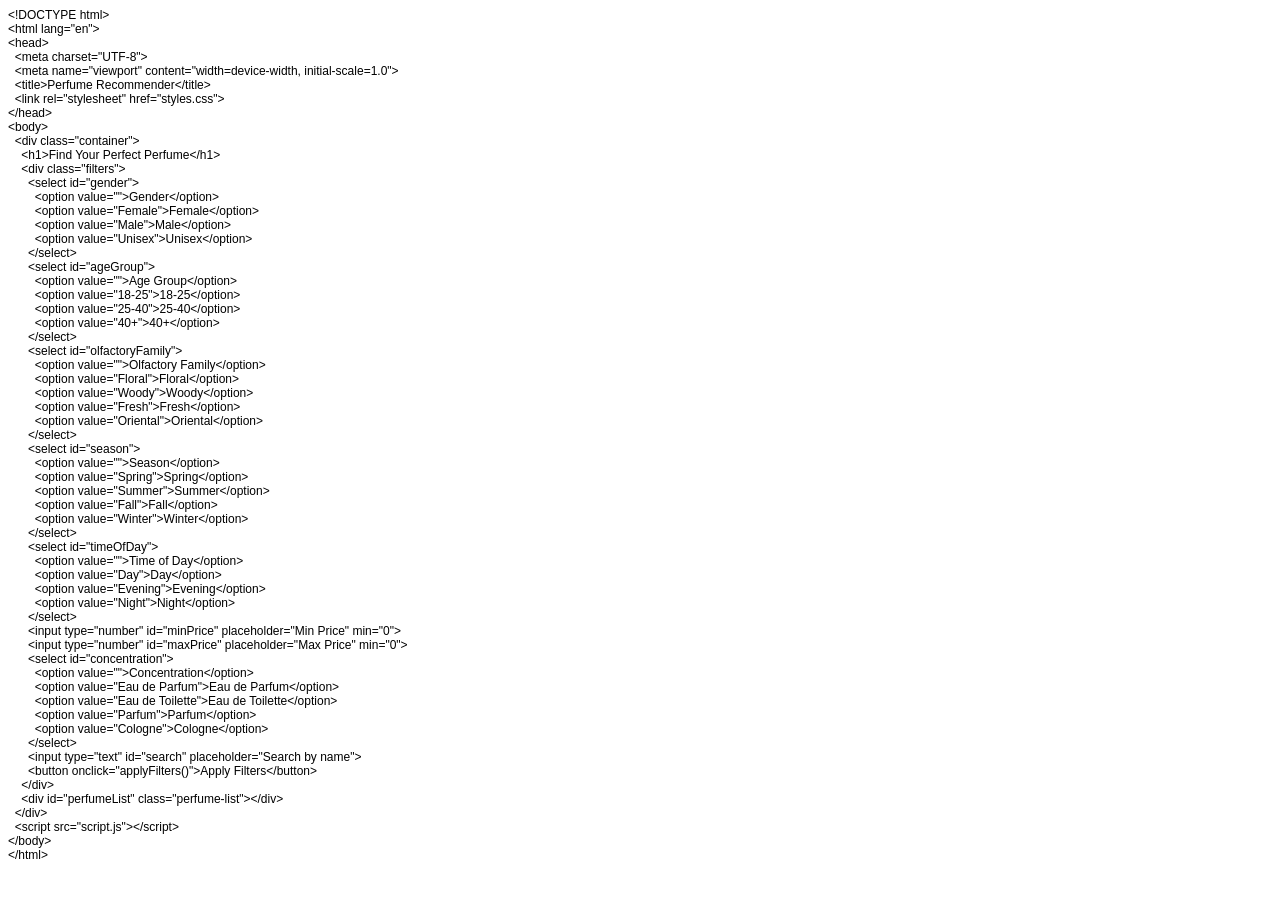
==== index.html @ 17b1ebb7 "Add files via upload" ====
<!DOCTYPE html PUBLIC "-//W3C//DTD HTML 4.01//EN" "http://www.w3.org/TR/html4/strict.dtd">
<html>
<head>
  <meta http-equiv="Content-Type" content="text/html; charset=utf-8">
  <meta http-equiv="Content-Style-Type" content="text/css">
  <title></title>
  <meta name="Generator" content="Cocoa HTML Writer">
  <meta name="CocoaVersion" content="2113.6">
  <style type="text/css">
    p.p1 {margin: 0.0px 0.0px 0.0px 0.0px; font: 12.0px Helvetica}
  </style>
</head>
<body>
<p class="p1">&lt;!DOCTYPE html&gt;</p>
<p class="p1">&lt;html lang="en"&gt;</p>
<p class="p1">&lt;head&gt;</p>
<p class="p1"><span class="Apple-converted-space">  </span>&lt;meta charset="UTF-8"&gt;</p>
<p class="p1"><span class="Apple-converted-space">  </span>&lt;meta name="viewport" content="width=device-width, initial-scale=1.0"&gt;</p>
<p class="p1"><span class="Apple-converted-space">  </span>&lt;title&gt;Perfume Recommender&lt;/title&gt;</p>
<p class="p1"><span class="Apple-converted-space">  </span>&lt;link rel="stylesheet" href="styles.css"&gt;</p>
<p class="p1">&lt;/head&gt;</p>
<p class="p1">&lt;body&gt;</p>
<p class="p1"><span class="Apple-converted-space">  </span>&lt;div class="container"&gt;</p>
<p class="p1"><span class="Apple-converted-space">    </span>&lt;h1&gt;Find Your Perfect Perfume&lt;/h1&gt;</p>
<p class="p1"><span class="Apple-converted-space">    </span>&lt;div class="filters"&gt;</p>
<p class="p1"><span class="Apple-converted-space">      </span>&lt;select id="gender"&gt;</p>
<p class="p1"><span class="Apple-converted-space">        </span>&lt;option value=""&gt;Gender&lt;/option&gt;</p>
<p class="p1"><span class="Apple-converted-space">        </span>&lt;option value="Female"&gt;Female&lt;/option&gt;</p>
<p class="p1"><span class="Apple-converted-space">        </span>&lt;option value="Male"&gt;Male&lt;/option&gt;</p>
<p class="p1"><span class="Apple-converted-space">        </span>&lt;option value="Unisex"&gt;Unisex&lt;/option&gt;</p>
<p class="p1"><span class="Apple-converted-space">      </span>&lt;/select&gt;</p>
<p class="p1"><span class="Apple-converted-space">      </span>&lt;select id="ageGroup"&gt;</p>
<p class="p1"><span class="Apple-converted-space">        </span>&lt;option value=""&gt;Age Group&lt;/option&gt;</p>
<p class="p1"><span class="Apple-converted-space">        </span>&lt;option value="18-25"&gt;18-25&lt;/option&gt;</p>
<p class="p1"><span class="Apple-converted-space">        </span>&lt;option value="25-40"&gt;25-40&lt;/option&gt;</p>
<p class="p1"><span class="Apple-converted-space">        </span>&lt;option value="40+"&gt;40+&lt;/option&gt;</p>
<p class="p1"><span class="Apple-converted-space">      </span>&lt;/select&gt;</p>
<p class="p1"><span class="Apple-converted-space">      </span>&lt;select id="olfactoryFamily"&gt;</p>
<p class="p1"><span class="Apple-converted-space">        </span>&lt;option value=""&gt;Olfactory Family&lt;/option&gt;</p>
<p class="p1"><span class="Apple-converted-space">        </span>&lt;option value="Floral"&gt;Floral&lt;/option&gt;</p>
<p class="p1"><span class="Apple-converted-space">        </span>&lt;option value="Woody"&gt;Woody&lt;/option&gt;</p>
<p class="p1"><span class="Apple-converted-space">        </span>&lt;option value="Fresh"&gt;Fresh&lt;/option&gt;</p>
<p class="p1"><span class="Apple-converted-space">        </span>&lt;option value="Oriental"&gt;Oriental&lt;/option&gt;</p>
<p class="p1"><span class="Apple-converted-space">      </span>&lt;/select&gt;</p>
<p class="p1"><span class="Apple-converted-space">      </span>&lt;select id="season"&gt;</p>
<p class="p1"><span class="Apple-converted-space">        </span>&lt;option value=""&gt;Season&lt;/option&gt;</p>
<p class="p1"><span class="Apple-converted-space">        </span>&lt;option value="Spring"&gt;Spring&lt;/option&gt;</p>
<p class="p1"><span class="Apple-converted-space">        </span>&lt;option value="Summer"&gt;Summer&lt;/option&gt;</p>
<p class="p1"><span class="Apple-converted-space">        </span>&lt;option value="Fall"&gt;Fall&lt;/option&gt;</p>
<p class="p1"><span class="Apple-converted-space">        </span>&lt;option value="Winter"&gt;Winter&lt;/option&gt;</p>
<p class="p1"><span class="Apple-converted-space">      </span>&lt;/select&gt;</p>
<p class="p1"><span class="Apple-converted-space">      </span>&lt;select id="timeOfDay"&gt;</p>
<p class="p1"><span class="Apple-converted-space">        </span>&lt;option value=""&gt;Time of Day&lt;/option&gt;</p>
<p class="p1"><span class="Apple-converted-space">        </span>&lt;option value="Day"&gt;Day&lt;/option&gt;</p>
<p class="p1"><span class="Apple-converted-space">        </span>&lt;option value="Evening"&gt;Evening&lt;/option&gt;</p>
<p class="p1"><span class="Apple-converted-space">        </span>&lt;option value="Night"&gt;Night&lt;/option&gt;</p>
<p class="p1"><span class="Apple-converted-space">      </span>&lt;/select&gt;</p>
<p class="p1"><span class="Apple-converted-space">      </span>&lt;input type="number" id="minPrice" placeholder="Min Price" min="0"&gt;</p>
<p class="p1"><span class="Apple-converted-space">      </span>&lt;input type="number" id="maxPrice" placeholder="Max Price" min="0"&gt;</p>
<p class="p1"><span class="Apple-converted-space">      </span>&lt;select id="concentration"&gt;</p>
<p class="p1"><span class="Apple-converted-space">        </span>&lt;option value=""&gt;Concentration&lt;/option&gt;</p>
<p class="p1"><span class="Apple-converted-space">        </span>&lt;option value="Eau de Parfum"&gt;Eau de Parfum&lt;/option&gt;</p>
<p class="p1"><span class="Apple-converted-space">        </span>&lt;option value="Eau de Toilette"&gt;Eau de Toilette&lt;/option&gt;</p>
<p class="p1"><span class="Apple-converted-space">        </span>&lt;option value="Parfum"&gt;Parfum&lt;/option&gt;</p>
<p class="p1"><span class="Apple-converted-space">        </span>&lt;option value="Cologne"&gt;Cologne&lt;/option&gt;</p>
<p class="p1"><span class="Apple-converted-space">      </span>&lt;/select&gt;</p>
<p class="p1"><span class="Apple-converted-space">      </span>&lt;input type="text" id="search" placeholder="Search by name"&gt;</p>
<p class="p1"><span class="Apple-converted-space">      </span>&lt;button onclick="applyFilters()"&gt;Apply Filters&lt;/button&gt;</p>
<p class="p1"><span class="Apple-converted-space">    </span>&lt;/div&gt;</p>
<p class="p1"><span class="Apple-converted-space">    </span>&lt;div id="perfumeList" class="perfume-list"&gt;&lt;/div&gt;</p>
<p class="p1"><span class="Apple-converted-space">  </span>&lt;/div&gt;</p>
<p class="p1"><span class="Apple-converted-space">  </span>&lt;script src="script.js"&gt;&lt;/script&gt;</p>
<p class="p1">&lt;/body&gt;</p>
<p class="p1">&lt;/html&gt;</p>
</body>
</html>
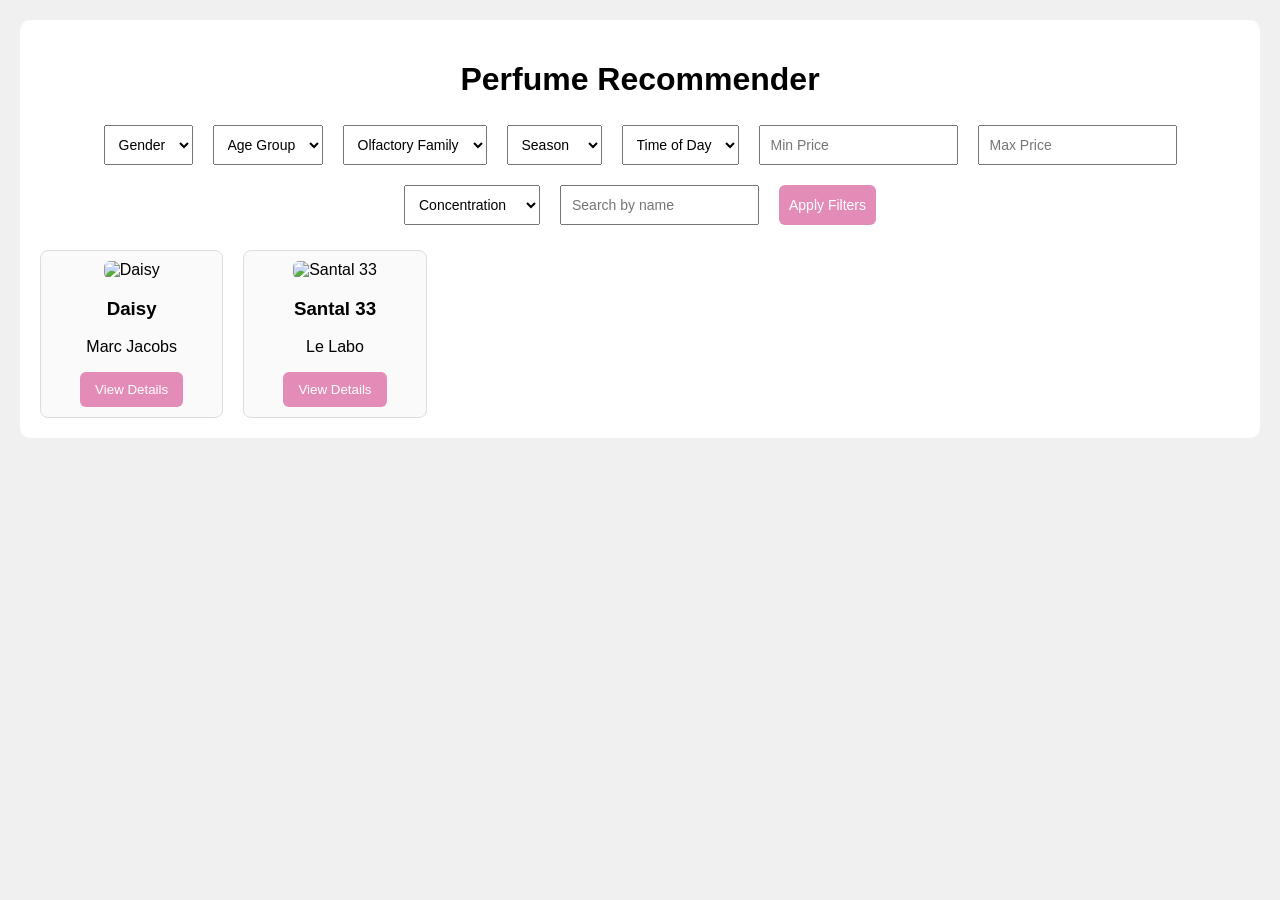
==== commit cb473f7a: "Update index.html Self contained html file" ====
--- a/index.html
+++ b/index.html
@@ -1,76 +1,263 @@
-<!DOCTYPE html PUBLIC "-//W3C//DTD HTML 4.01//EN" "http://www.w3.org/TR/html4/strict.dtd">
-<html>
+<!DOCTYPE html>
+<html lang="en">
 <head>
-  <meta http-equiv="Content-Type" content="text/html; charset=utf-8">
-  <meta http-equiv="Content-Style-Type" content="text/css">
-  <title></title>
-  <meta name="Generator" content="Cocoa HTML Writer">
-  <meta name="CocoaVersion" content="2113.6">
-  <style type="text/css">
-    p.p1 {margin: 0.0px 0.0px 0.0px 0.0px; font: 12.0px Helvetica}
+  <meta charset="UTF-8" />
+  <meta name="viewport" content="width=device-width, initial-scale=1.0"/>
+  <title>Perfume Recommender</title>
+  <style>
+    body {
+      font-family: Arial, sans-serif;
+      background: #f0f0f0;
+      margin: 0;
+      padding: 20px;
+    }
+
+    .container {
+      max-width: 1200px;
+      margin: auto;
+      background: #fff;
+      padding: 20px;
+      border-radius: 10px;
+    }
+
+    h1, h2, h3 {
+      text-align: center;
+    }
+
+    .filters {
+      display: flex;
+      flex-wrap: wrap;
+      justify-content: center;
+      gap: 10px;
+      margin-bottom: 20px;
+    }
+
+    .filters select, .filters input, .filters button {
+      padding: 10px;
+      font-size: 14px;
+      margin: 5px;
+    }
+
+    .perfume-list {
+      display: grid;
+      grid-template-columns: repeat(auto-fill, minmax(180px, 1fr));
+      gap: 20px;
+    }
+
+    .perfume-card {
+      background: #fafafa;
+      padding: 10px;
+      border: 1px solid #ddd;
+      border-radius: 8px;
+      text-align: center;
+    }
+
+    .perfume-card img {
+      width: 100%;
+      height: 150px;
+      object-fit: cover;
+      border-radius: 6px;
+    }
+
+    .perfume-detail img.detail-image {
+      width: 100%;
+      max-width: 300px;
+      border-radius: 10px;
+      display: block;
+      margin: 0 auto 20px;
+    }
+
+    button {
+      cursor: pointer;
+      background: #e38cb7;
+      border: none;
+      color: white;
+      padding: 10px 15px;
+      border-radius: 6px;
+    }
+
+    button:hover {
+      background: #d2739d;
+    }
+
+    #perfumeDetail {
+      text-align: center;
+    }
   </style>
 </head>
 <body>
-<p class="p1">&lt;!DOCTYPE html&gt;</p>
-<p class="p1">&lt;html lang="en"&gt;</p>
-<p class="p1">&lt;head&gt;</p>
-<p class="p1"><span class="Apple-converted-space">  </span>&lt;meta charset="UTF-8"&gt;</p>
-<p class="p1"><span class="Apple-converted-space">  </span>&lt;meta name="viewport" content="width=device-width, initial-scale=1.0"&gt;</p>
-<p class="p1"><span class="Apple-converted-space">  </span>&lt;title&gt;Perfume Recommender&lt;/title&gt;</p>
-<p class="p1"><span class="Apple-converted-space">  </span>&lt;link rel="stylesheet" href="styles.css"&gt;</p>
-<p class="p1">&lt;/head&gt;</p>
-<p class="p1">&lt;body&gt;</p>
-<p class="p1"><span class="Apple-converted-space">  </span>&lt;div class="container"&gt;</p>
-<p class="p1"><span class="Apple-converted-space">    </span>&lt;h1&gt;Find Your Perfect Perfume&lt;/h1&gt;</p>
-<p class="p1"><span class="Apple-converted-space">    </span>&lt;div class="filters"&gt;</p>
-<p class="p1"><span class="Apple-converted-space">      </span>&lt;select id="gender"&gt;</p>
-<p class="p1"><span class="Apple-converted-space">        </span>&lt;option value=""&gt;Gender&lt;/option&gt;</p>
-<p class="p1"><span class="Apple-converted-space">        </span>&lt;option value="Female"&gt;Female&lt;/option&gt;</p>
-<p class="p1"><span class="Apple-converted-space">        </span>&lt;option value="Male"&gt;Male&lt;/option&gt;</p>
-<p class="p1"><span class="Apple-converted-space">        </span>&lt;option value="Unisex"&gt;Unisex&lt;/option&gt;</p>
-<p class="p1"><span class="Apple-converted-space">      </span>&lt;/select&gt;</p>
-<p class="p1"><span class="Apple-converted-space">      </span>&lt;select id="ageGroup"&gt;</p>
-<p class="p1"><span class="Apple-converted-space">        </span>&lt;option value=""&gt;Age Group&lt;/option&gt;</p>
-<p class="p1"><span class="Apple-converted-space">        </span>&lt;option value="18-25"&gt;18-25&lt;/option&gt;</p>
-<p class="p1"><span class="Apple-converted-space">        </span>&lt;option value="25-40"&gt;25-40&lt;/option&gt;</p>
-<p class="p1"><span class="Apple-converted-space">        </span>&lt;option value="40+"&gt;40+&lt;/option&gt;</p>
-<p class="p1"><span class="Apple-converted-space">      </span>&lt;/select&gt;</p>
-<p class="p1"><span class="Apple-converted-space">      </span>&lt;select id="olfactoryFamily"&gt;</p>
-<p class="p1"><span class="Apple-converted-space">        </span>&lt;option value=""&gt;Olfactory Family&lt;/option&gt;</p>
-<p class="p1"><span class="Apple-converted-space">        </span>&lt;option value="Floral"&gt;Floral&lt;/option&gt;</p>
-<p class="p1"><span class="Apple-converted-space">        </span>&lt;option value="Woody"&gt;Woody&lt;/option&gt;</p>
-<p class="p1"><span class="Apple-converted-space">        </span>&lt;option value="Fresh"&gt;Fresh&lt;/option&gt;</p>
-<p class="p1"><span class="Apple-converted-space">        </span>&lt;option value="Oriental"&gt;Oriental&lt;/option&gt;</p>
-<p class="p1"><span class="Apple-converted-space">      </span>&lt;/select&gt;</p>
-<p class="p1"><span class="Apple-converted-space">      </span>&lt;select id="season"&gt;</p>
-<p class="p1"><span class="Apple-converted-space">        </span>&lt;option value=""&gt;Season&lt;/option&gt;</p>
-<p class="p1"><span class="Apple-converted-space">        </span>&lt;option value="Spring"&gt;Spring&lt;/option&gt;</p>
-<p class="p1"><span class="Apple-converted-space">        </span>&lt;option value="Summer"&gt;Summer&lt;/option&gt;</p>
-<p class="p1"><span class="Apple-converted-space">        </span>&lt;option value="Fall"&gt;Fall&lt;/option&gt;</p>
-<p class="p1"><span class="Apple-converted-space">        </span>&lt;option value="Winter"&gt;Winter&lt;/option&gt;</p>
-<p class="p1"><span class="Apple-converted-space">      </span>&lt;/select&gt;</p>
-<p class="p1"><span class="Apple-converted-space">      </span>&lt;select id="timeOfDay"&gt;</p>
-<p class="p1"><span class="Apple-converted-space">        </span>&lt;option value=""&gt;Time of Day&lt;/option&gt;</p>
-<p class="p1"><span class="Apple-converted-space">        </span>&lt;option value="Day"&gt;Day&lt;/option&gt;</p>
-<p class="p1"><span class="Apple-converted-space">        </span>&lt;option value="Evening"&gt;Evening&lt;/option&gt;</p>
-<p class="p1"><span class="Apple-converted-space">        </span>&lt;option value="Night"&gt;Night&lt;/option&gt;</p>
-<p class="p1"><span class="Apple-converted-space">      </span>&lt;/select&gt;</p>
-<p class="p1"><span class="Apple-converted-space">      </span>&lt;input type="number" id="minPrice" placeholder="Min Price" min="0"&gt;</p>
-<p class="p1"><span class="Apple-converted-space">      </span>&lt;input type="number" id="maxPrice" placeholder="Max Price" min="0"&gt;</p>
-<p class="p1"><span class="Apple-converted-space">      </span>&lt;select id="concentration"&gt;</p>
-<p class="p1"><span class="Apple-converted-space">        </span>&lt;option value=""&gt;Concentration&lt;/option&gt;</p>
-<p class="p1"><span class="Apple-converted-space">        </span>&lt;option value="Eau de Parfum"&gt;Eau de Parfum&lt;/option&gt;</p>
-<p class="p1"><span class="Apple-converted-space">        </span>&lt;option value="Eau de Toilette"&gt;Eau de Toilette&lt;/option&gt;</p>
-<p class="p1"><span class="Apple-converted-space">        </span>&lt;option value="Parfum"&gt;Parfum&lt;/option&gt;</p>
-<p class="p1"><span class="Apple-converted-space">        </span>&lt;option value="Cologne"&gt;Cologne&lt;/option&gt;</p>
-<p class="p1"><span class="Apple-converted-space">      </span>&lt;/select&gt;</p>
-<p class="p1"><span class="Apple-converted-space">      </span>&lt;input type="text" id="search" placeholder="Search by name"&gt;</p>
-<p class="p1"><span class="Apple-converted-space">      </span>&lt;button onclick="applyFilters()"&gt;Apply Filters&lt;/button&gt;</p>
-<p class="p1"><span class="Apple-converted-space">    </span>&lt;/div&gt;</p>
-<p class="p1"><span class="Apple-converted-space">    </span>&lt;div id="perfumeList" class="perfume-list"&gt;&lt;/div&gt;</p>
-<p class="p1"><span class="Apple-converted-space">  </span>&lt;/div&gt;</p>
-<p class="p1"><span class="Apple-converted-space">  </span>&lt;script src="script.js"&gt;&lt;/script&gt;</p>
-<p class="p1">&lt;/body&gt;</p>
-<p class="p1">&lt;/html&gt;</p>
+  <div class="container">
+    <h1>Perfume Recommender</h1>
+
+    <!-- Filters -->
+    <div class="filters">
+      <select id="gender">
+        <option value="">Gender</option>
+        <option value="Female">Female</option>
+        <option value="Male">Male</option>
+        <option value="Unisex">Unisex</option>
+      </select>
+      <select id="ageGroup">
+        <option value="">Age Group</option>
+        <option value="18-25">18-25</option>
+        <option value="25-40">25-40</option>
+        <option value="40+">40+</option>
+      </select>
+      <select id="olfactoryFamily">
+        <option value="">Olfactory Family</option>
+        <option value="Floral">Floral</option>
+        <option value="Woody">Woody</option>
+        <option value="Fresh">Fresh</option>
+        <option value="Oriental">Oriental</option>
+      </select>
+      <select id="season">
+        <option value="">Season</option>
+        <option value="Spring">Spring</option>
+        <option value="Summer">Summer</option>
+        <option value="Fall">Fall</option>
+        <option value="Winter">Winter</option>
+      </select>
+      <select id="timeOfDay">
+        <option value="">Time of Day</option>
+        <option value="Day">Day</option>
+        <option value="Evening">Evening</option>
+        <option value="Night">Night</option>
+      </select>
+      <input type="number" id="minPrice" placeholder="Min Price" min="0">
+      <input type="number" id="maxPrice" placeholder="Max Price" min="0">
+      <select id="concentration">
+        <option value="">Concentration</option>
+        <option value="Eau de Parfum">Eau de Parfum</option>
+        <option value="Eau de Toilette">Eau de Toilette</option>
+        <option value="Parfum">Parfum</option>
+        <option value="Cologne">Cologne</option>
+      </select>
+      <input type="text" id="search" placeholder="Search by name">
+      <button onclick="applyFilters()">Apply Filters</button>
+    </div>
+
+    <!-- Perfume List -->
+    <div id="perfumeList" class="perfume-list"></div>
+
+    <!-- Perfume Detail Section (dynamically inserted) -->
+    <div id="perfumeDetail" class="perfume-detail"></div>
+  </div>
+
+  <script>
+    const perfumes = [
+      {
+        "id": 1,
+        "name": "Daisy",
+        "brand": "Marc Jacobs",
+        "image": "https://i.imgur.com/FnKxNPu.jpg",
+        "gender": "Female",
+        "ageGroup": "18-25",
+        "olfactoryFamily": "Floral",
+        "season": "Spring",
+        "timeOfDay": "Day",
+        "price": 85,
+        "concentration": "Eau de Parfum",
+        "description": "A fresh and feminine fragrance with floral notes.",
+        "notes": ["Violet", "Strawberry", "Jasmine"],
+        "reviews": [
+          { "user": "Alex", "text": "Lovely and light for spring!" },
+          { "user": "Jamie", "text": "Perfect daily scent." }
+        ]
+      },
+      {
+        "id": 2,
+        "name": "Santal 33",
+        "brand": "Le Labo",
+        "image": "https://i.imgur.com/uqFJtXg.jpg",
+        "gender": "Unisex",
+        "ageGroup": "25-40",
+        "olfactoryFamily": "Woody",
+        "season": "Fall",
+        "timeOfDay": "Evening",
+        "price": 150,
+        "concentration": "Eau de Parfum",
+        "description": "A smoky, leathery fragrance with notes of sandalwood.",
+        "notes": ["Sandalwood", "Leather", "Cardamom"],
+        "reviews": [
+          { "user": "Taylor", "text": "Warm and inviting scent." },
+          { "user": "Jordan", "text": "Strong at first, but settles beautifully." }
+        ]
+      }
+    ];
+
+    function displayPerfumes(perfumesToShow) {
+      const list = document.getElementById('perfumeList');
+      const detail = document.getElementById('perfumeDetail');
+      list.innerHTML = '';
+      detail.innerHTML = '';
+
+      if (perfumesToShow.length === 0) {
+        list.innerHTML = '<p>No perfumes match your filters.</p>';
+        return;
+      }
+
+      perfumesToShow.forEach(p => {
+        const card = document.createElement('div');
+        card.className = 'perfume-card';
+        card.innerHTML = `
+          <img src="${p.image}" alt="${p.name}">
+          <h3>${p.name}</h3>
+          <p>${p.brand}</p>
+          <button onclick="viewDetails(${p.id})">View Details</button>
+        `;
+        list.appendChild(card);
+      });
+    }
+
+    function applyFilters() {
+      const gender = document.getElementById('gender').value;
+      const age = document.getElementById('ageGroup').value;
+      const family = document.getElementById('olfactoryFamily').value;
+      const season = document.getElementById('season').value;
+      const time = document.getElementById('timeOfDay').value;
+      const min = document.getElementById('minPrice').value;
+      const max = document.getElementById('maxPrice').value;
+      const conc = document.getElementById('concentration').value;
+      const search = document.getElementById('search').value.toLowerCase();
+
+      const filtered = perfumes.filter(p => {
+        return (!gender || p.gender === gender)
+          && (!age || p.ageGroup === age)
+          && (!family || p.olfactoryFamily === family)
+          && (!season || p.season === season)
+          && (!time || p.timeOfDay === time)
+          && (!min || p.price >= parseFloat(min))
+          && (!max || p.price <= parseFloat(max))
+          && (!conc || p.concentration === conc)
+          && (!search || p.name.toLowerCase().includes(search));
+      });
+
+      displayPerfumes(filtered);
+    }
+
+    function viewDetails(id) {
+      const perfume = perfumes.find(p => p.id === id);
+      const list = document.getElementById('perfumeList');
+      const detail = document.getElementById('perfumeDetail');
+      list.innerHTML = '';
+      detail.innerHTML = `
+        <img class="detail-image" src="${perfume.image}" alt="${perfume.name}">
+        <h2>${perfume.name}</h2>
+        <h4>${perfume.brand}</h4>
+        <p><strong>Price:</strong> $${perfume.price}</p>
+        <p><strong>Concentration:</strong> ${perfume.concentration}</p>
+        <p><strong>Description:</strong> ${perfume.description}</p>
+        <p><strong>Notes:</strong> ${perfume.notes.join(', ')}</p>
+        <h3>User Reviews</h3>
+        ${perfume.reviews.map(r => `<p><strong>${r.user}:</strong> ${r.text}</p>`).join('')}
+        <br><button onclick="displayPerfumes(perfumes)">🔙 Back to List</button>
+      `;
+    }
+
+    // Initial display
+    document.addEventListener('DOMContentLoaded', () => {
+      displayPerfumes(perfumes);
+    });
+  </script>
 </body>
 </html>
